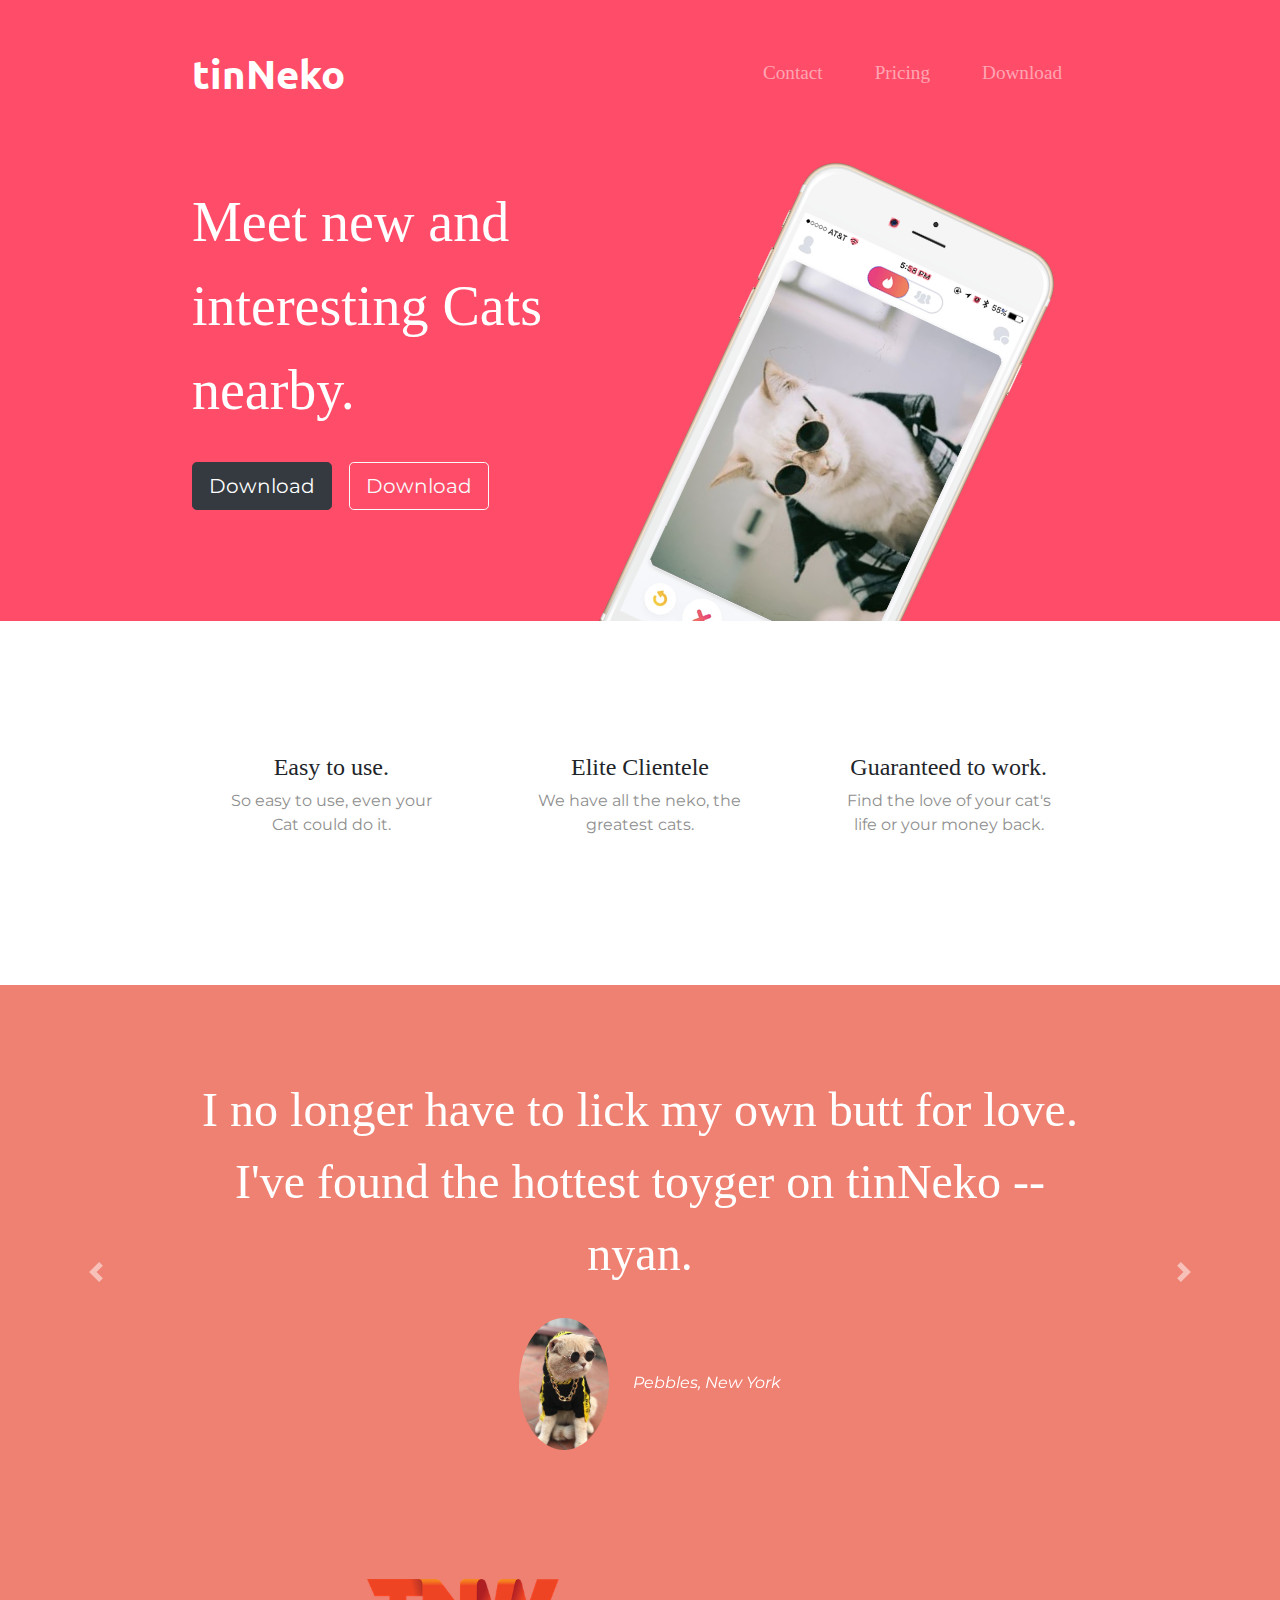
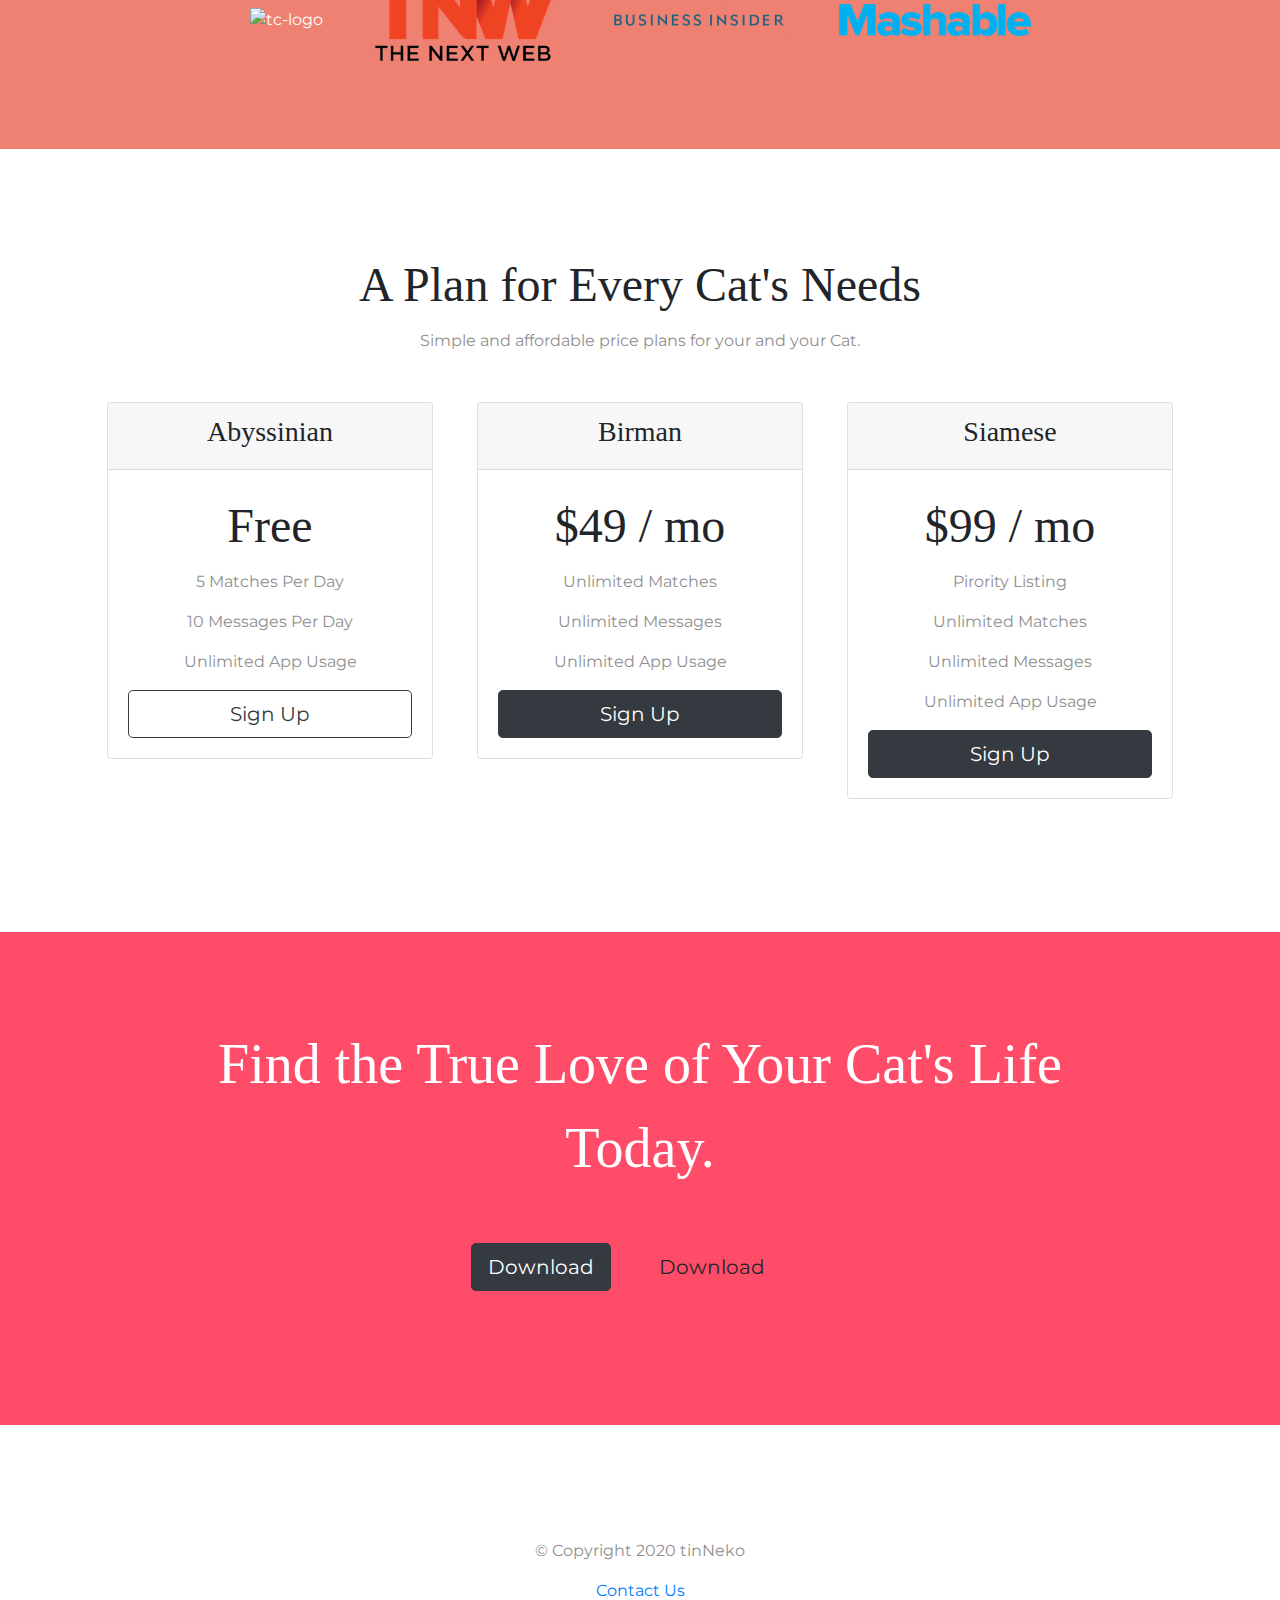
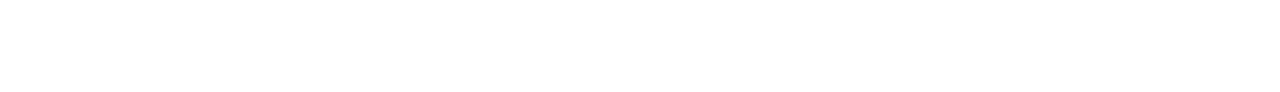
==== neko/tinNeko.html @ d434face "Add files via upload" ====
<!DOCTYPE html>
<html>

<head>
  <meta charset="utf-8">
  <meta name="author" content="Prashant">
  <meta name="description" content="Is you cat-chan/kun lonely, help him find someone for him.">
  <title>tinNeko</title>

  <!-- Google Fonts -->
  <link href="https://fonts.googleapis.com/css?family=Montserrat|Ubuntu" rel="stylesheet">

  <!-- CSS Stylesheets -->
  <link rel="stylesheet" href="https://stackpath.bootstrapcdn.com/bootstrap/4.4.1/css/bootstrap.min.css" integrity="sha384-Vkoo8x4CGsO3+Hhxv8T/Q5PaXtkKtu6ug5TOeNV6gBiFeWPGFN9MuhOf23Q9Ifjh" crossorigin="anonymous">
  <link rel="stylesheet" href="css/styles.css">

  <!-- Font Awesome -->
  <script defer src="https://use.fontawesome.com/releases/v5.0.7/js/all.js"></script>

  <!-- Bootstrap Scripts -->
  <script src="https://code.jquery.com/jquery-3.4.1.slim.min.js" integrity="sha384-J6qa4849blE2+poT4WnyKhv5vZF5SrPo0iEjwBvKU7imGFAV0wwj1yYfoRSJoZ+n" crossorigin="anonymous"></script>
  <script src="https://cdn.jsdelivr.net/npm/popper.js@1.16.0/dist/umd/popper.min.js" integrity="sha384-Q6E9RHvbIyZFJoft+2mJbHaEWldlvI9IOYy5n3zV9zzTtmI3UksdQRVvoxMfooAo" crossorigin="anonymous"></script>
  <script src="https://stackpath.bootstrapcdn.com/bootstrap/4.4.1/js/bootstrap.min.js" integrity="sha384-wfSDF2E50Y2D1uUdj0O3uMBJnjuUD4Ih7YwaYd1iqfktj0Uod8GCExl3Og8ifwB6" crossorigin="anonymous"></script>
</head>
<!--favicon-->
<link rel="icon" href="images/favicon.ico">

<body>

  <section class="colored-section" id="title">

    <div class="container-fluid">

      <!-- Nav Bar -->

      <nav class="navbar navbar-expand-lg navbar-dark">

        <a class="navbar-brand" href="">tinNeko</a>

        <button class="navbar-toggler" type="button" data-toggle="collapse" data-target="#navbarTogglerDemo02">
            <span class="navbar-toggler-icon"></span>
        </button>

        <div class="collapse navbar-collapse" id="navbarTogglerDemo02">

          <ul class="navbar-nav ml-auto">
            <li class="nav-item">
              <a class="nav-link" href="#footer">Contact</a>
            </li>
            <li class="nav-item">
              <a class="nav-link" href="#pricing">Pricing</a>
            </li>
            <li class="nav-item">
              <a class="nav-link" href="#cta">Download</a>
            </li>
          </ul>

        </div>
      </nav>


      <!-- Title -->

      <div class="row">

        <div class="col-lg-6">
          <h1 class="big-heading">Meet new and interesting Cats nearby.</h1>
          <button type="button" class="btn btn-dark btn-lg download-button"><i class="fab fa-apple"></i> Download</button>
          <button type="button" class="btn btn-outline-light btn-lg download-button"><i class="fab fa-google-play"></i> Download</button>
        </div>

        <div class="col-lg-6">
          <img class="title-image" src="images/iphone6.png" alt="iphone-mockup">
        </div>

      </div>

    </div>

  </section>


  <!-- Features -->

  <section class="white-section" id="features">

    <div class="container-fluid">

      <div class="row">
        <div class="feature-box col-lg-4">
          <i class="icon fas fa-check-circle fa-4x"></i>
          <h3 class="feature-title">Easy to use.</h3>
          <p>So easy to use, even your Cat could do it.</p>
        </div>

        <div class="feature-box col-lg-4">
          <i class="icon fas fa-bullseye fa-4x"></i>
          <h3 class="feature-title">Elite Clientele</h3>
          <p>We have all the neko, the greatest cats.</p>
        </div>

        <div class="feature-box col-lg-4">
          <i class="icon fas fa-heart fa-4x"></i>
          <h3 class="feature-title">Guaranteed to work.</h3>
          <p>Find the love of your cat's life or your money back.</p>
        </div>
      </div>


    </div>
  </section>


  <!-- Testimonials -->

  <section class="colored-section" id="testimonials">

    <div id="testimonial-carousel" class="carousel slide" data-ride="false">
      <div class="carousel-inner">
        <div class="carousel-item active container-fluid">
          <h2 class="testimonial-text">I no longer have to lick my own butt for love. I've found the hottest toyger on tinNeko --nyan.</h2>
          <img class="testimonial-image" src="images/cat-img.jpg" alt="cat-profile">
          <em>Pebbles, New York</em>
        </div>
        <div class="carousel-item container-fluid">
          <h2 class="testimonial-text">Even my cat found love with tinNeko's help, why haven't I found mine 😭.</h2>
          <img class="testimonial-image" src="images/faizal-img.jpg" alt="faizal-profile">
          <em>Gurugram, Haryana</em>
        </div>
      </div>
      <a class="carousel-control-prev" href="#testimonial-carousel" role="button" data-slide="prev">
    <span class="carousel-control-prev-icon"></span>
      </a>
      <a class="carousel-control-next" href="#testimonial-carousel" role="button" data-slide="next">
    <span class="carousel-control-next-icon"></span>
      </a>
    </div>

  </section>


  <!-- Press -->

  <section class="colored-section" id="press">
    <img class="press-logo" src="images/techcrunch.png" alt="tc-logo">
    <img class="press-logo" src="images/tnw.png" alt="tnw-logo">
    <img class="press-logo" src="images/bizinsider.png" alt="biz-insider-logo">
    <img class="press-logo" src="images/mashable.png" alt="mashable-logo">

  </section>


  <!-- Pricing -->

  <section class="white-section" id="pricing">

    <h2 class="section-heading">A Plan for Every Cat's Needs</h2>
    <p>Simple and affordable price plans for your and your Cat.</p>

    <div class="row">

      <div class="pricing-column col-lg-4 col-md-6">
        <div class="card">
          <div class="card-header">
            <h3>Abyssinian</h3>
          </div>
          <div class="card-body">
            <h2 class="price-text">Free</h2>
            <p>5 Matches Per Day</p>
            <p>10 Messages Per Day</p>
            <p>Unlimited App Usage</p>
            <button class="btn btn-lg btn-block btn-outline-dark" type="button">Sign Up</button>
          </div>
        </div>
      </div>

      <div class="pricing-column col-lg-4 col-md-6">
        <div class="card">
          <div class="card-header">
            <h3>Birman</h3>
          </div>
          <div class="card-body">
            <h2 class="price-text">$49 / mo</h2>
            <p>Unlimited Matches</p>
            <p>Unlimited Messages</p>
            <p>Unlimited App Usage</p>
            <button class="btn btn-lg btn-block btn-dark" type="button">Sign Up</button>
          </div>
        </div>
      </div>

      <div class="pricing-column col-lg-4">
        <div class="card">
          <div class="card-header">
            <h3>Siamese</h3>
          </div>
          <div class="card-body">
            <h2 class="price-text">$99 / mo</h2>
            <p>Pirority Listing</p>
            <p>Unlimited Matches</p>
            <p>Unlimited Messages</p>
            <p>Unlimited App Usage</p>
            <button class="btn btn-lg btn-block btn-dark" type="button">Sign Up</button>

          </div>
        </div>
      </div>



    </div>

  </section>


  <!-- Call to Action -->

  <section class="colored-section" id="cta">

    <div class="container-fluid">

      <h3 class="big-heading">Find the True Love of Your Cat's Life Today.</h3>
      <button class="download-button btn btn-lg btn-dark" type="button"><i class="fab fa-apple"></i> Download</button>
      <button class="download-button btn btn-lg brn-light" type="button"><i class="fab fa-google-play"></i> Download</button>
    </div>
  </section>


  <!-- Footer -->

  <footer class="white-section" id="footer">
    <div class="container-fluid">
      <i class="social-icon fab fa-facebook-f"></i>
      <i class="social-icon fab fa-twitter"></i>
      <i class="social-icon fab fa-instagram"></i>
      <i class="social-icon fas fa-envelope"></i>
      <p>© Copyright 2020 tinNeko</p>
      <a href="mailto:fake@mail.com">Contact Us</a>
    </div>
  </footer>


</body>

</html>
---- neko/css/styles.css ----
body {
  font-family: "Montserrat";
  text-align: center;
}

h1, h2, h3, h4, h5, h6 {
  font-family: "Montserrat-Bold";
}

p {
  color: #8f8f8f;
}

/* Headings */

.big-heading {
  font-family: "Montserrat-Black";
  font-size: 3.5rem;
  line-height: 1.5;
}

.section-heading {
  font-size: 3rem;
  line-height: 1.5;
}

/* Containers */

.container-fluid{
  padding: 7% 15%;
}

/* Sections */

.colored-section {
  background-color: #ff4c68;
  color: #fff;
}

.white-section {
  background-color: #fff;
}

/* Navigation Bar */

.navbar {
  padding: 0 0 4.5rem;
}

.navbar-brand {
  font-family: "Ubuntu";
  font-size: 2.5rem;
  font-weight: bold;
}

.nav-item {
  padding: 0 18px;
}

.nav-link {
  font-size: 1.2rem;
  font-family: "Montserrat-Light";
}

/* Buttons */

.download-button {
  margin: 5% 3% 5% 0;
}

/* Title Section */

#title {
  background-color: #ff4c68;
  color: #fff;
  text-align: left;
}

#title .container-fluid {
  padding: 3% 15% 7%;
}

/* Title Image */

.title-image {
  width: 60%;
  transform: rotate(25deg);
  position: absolute;
  right: 30%;
}

/* Features Section */

#features {
  position: relative;
}

.feature-title {
  font-size: 1.5rem;
}

.feature-box {
  padding: 4.5%;
}

.icon {
  color: #ef8172;
  margin-bottom: 1rem;
}

.icon:hover {
  color: #ff4c68;
}

/* Testimonial Section */

#testimonials {
  background-color: #ef8172;
}

.testimonial-text {
  font-size: 3rem;
  line-height: 1.5;
}

.testimonial-image {
  width: 10%;
  border-radius: 100%;
  margin: 20px;
}


#press {
  background-color: #ef8172;
  padding-bottom: 3%;
}

.press-logo {
  width: 15%;
  margin: 20px 20px 50px;
}

/* Pricing Section */

#pricing {
  padding: 100px;
}

.price-text {
  font-size: 3rem;
  line-height: 1.5;
}

.pricing-column {
  padding: 3% 2%;
}

/* CTA Section */


/* Footer Section */


.social-icon {
  margin: 20px 10px;
}

@media (max-width: 1028px) {

  #title {
    text-align: center;
  }

  .title-image {
    position: static;
    transform: rotate(0);
  }
}
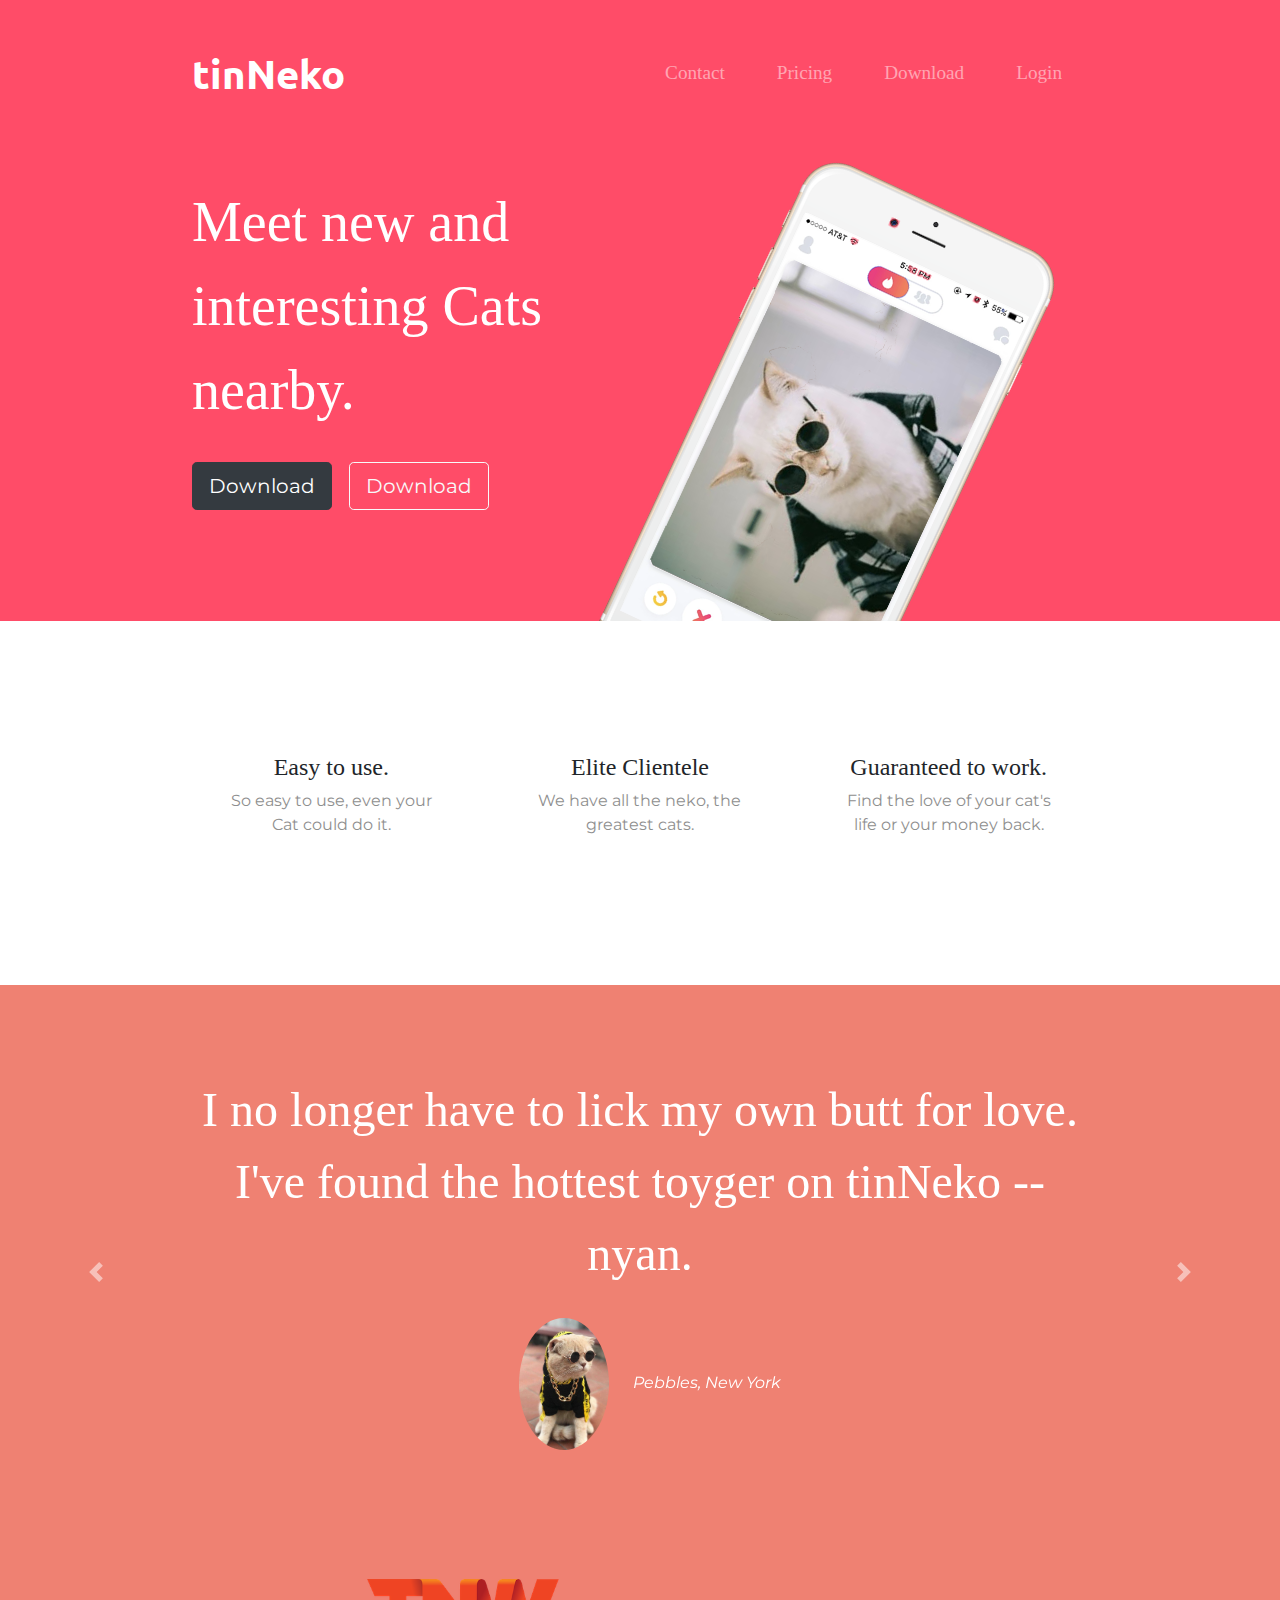
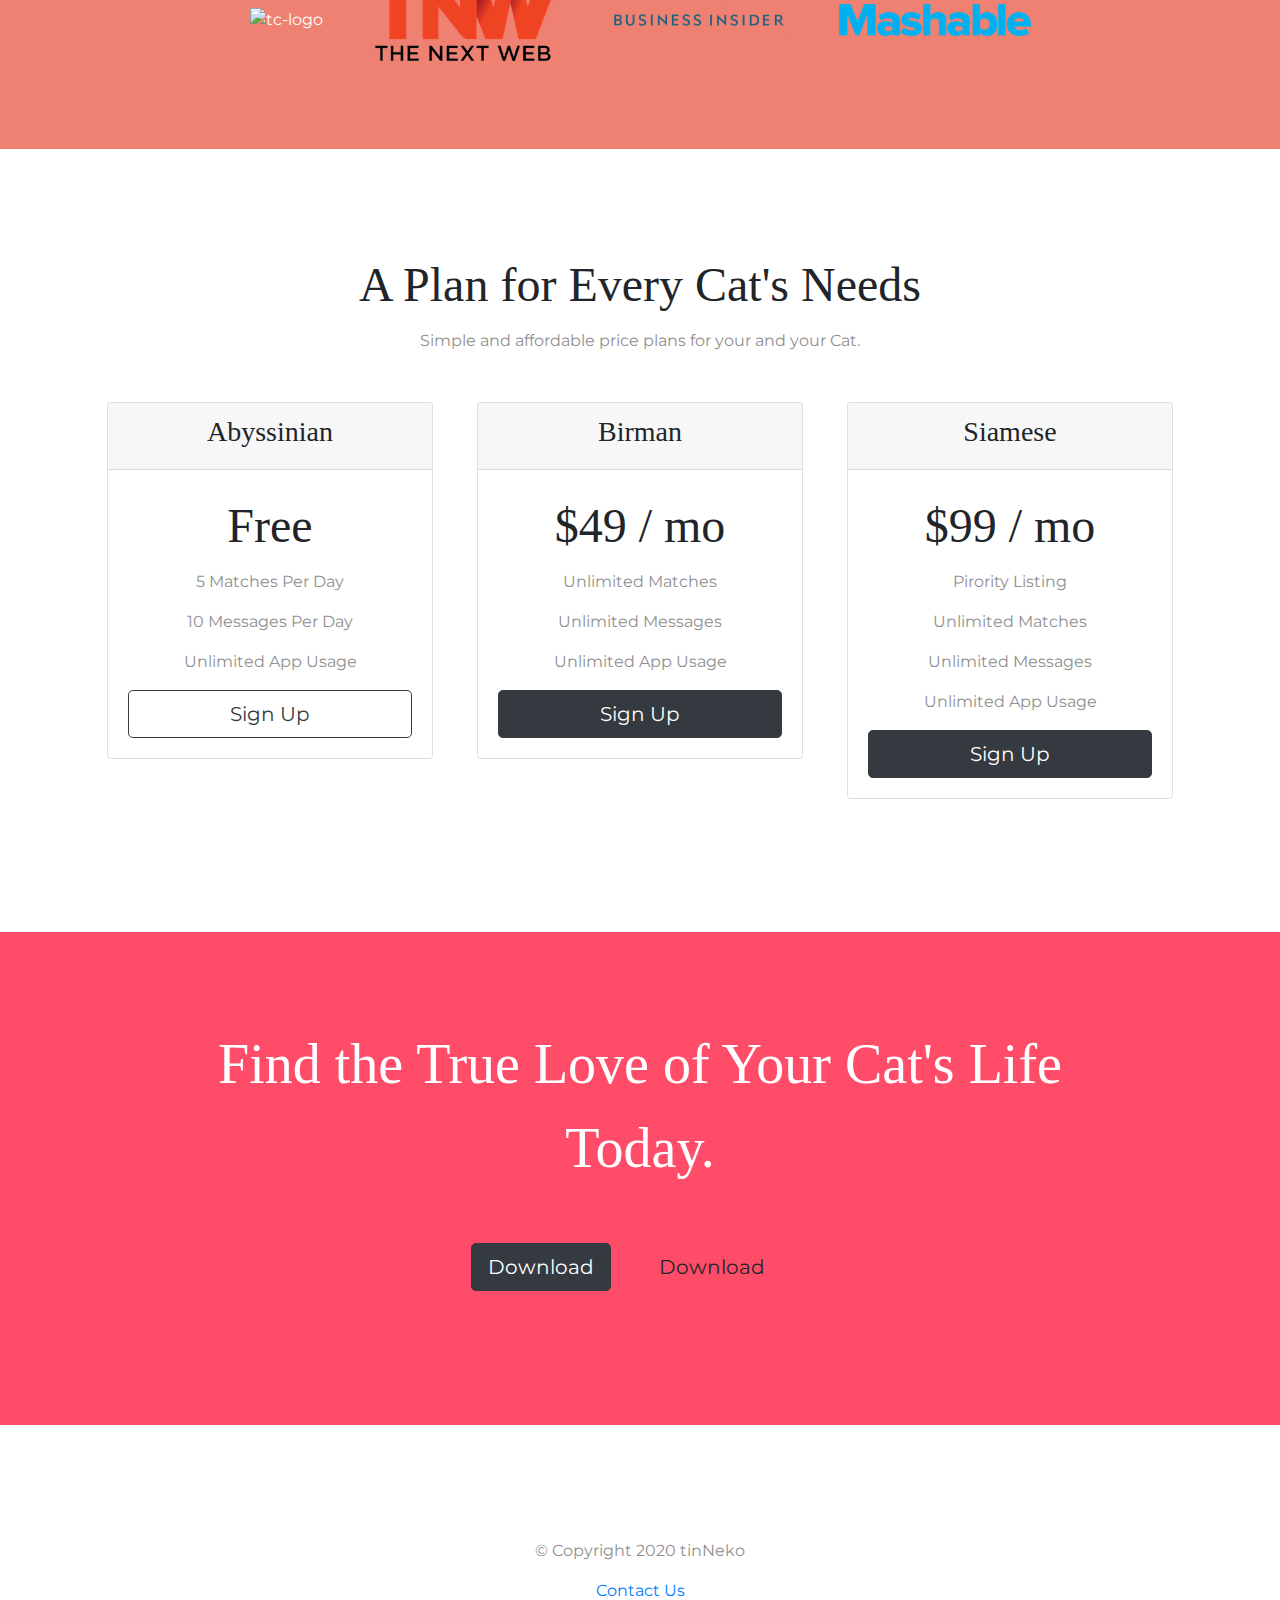
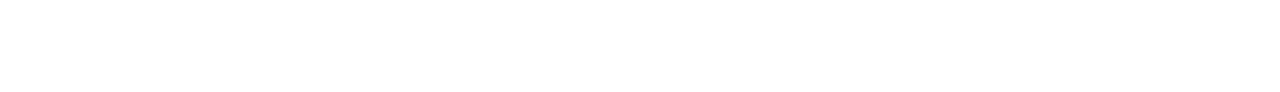
==== commit 42206f75: "Update tinNeko.html" ====
--- a/neko/tinNeko.html
+++ b/neko/tinNeko.html
@@ -53,6 +53,10 @@
             <li class="nav-item">
               <a class="nav-link" href="#cta">Download</a>
             </li>
+            <li class="nav-item">
+              <a class="nav-link" href="login/loginPage.html">Login</a>
+            </li>
+            
           </ul>
 
         </div>
